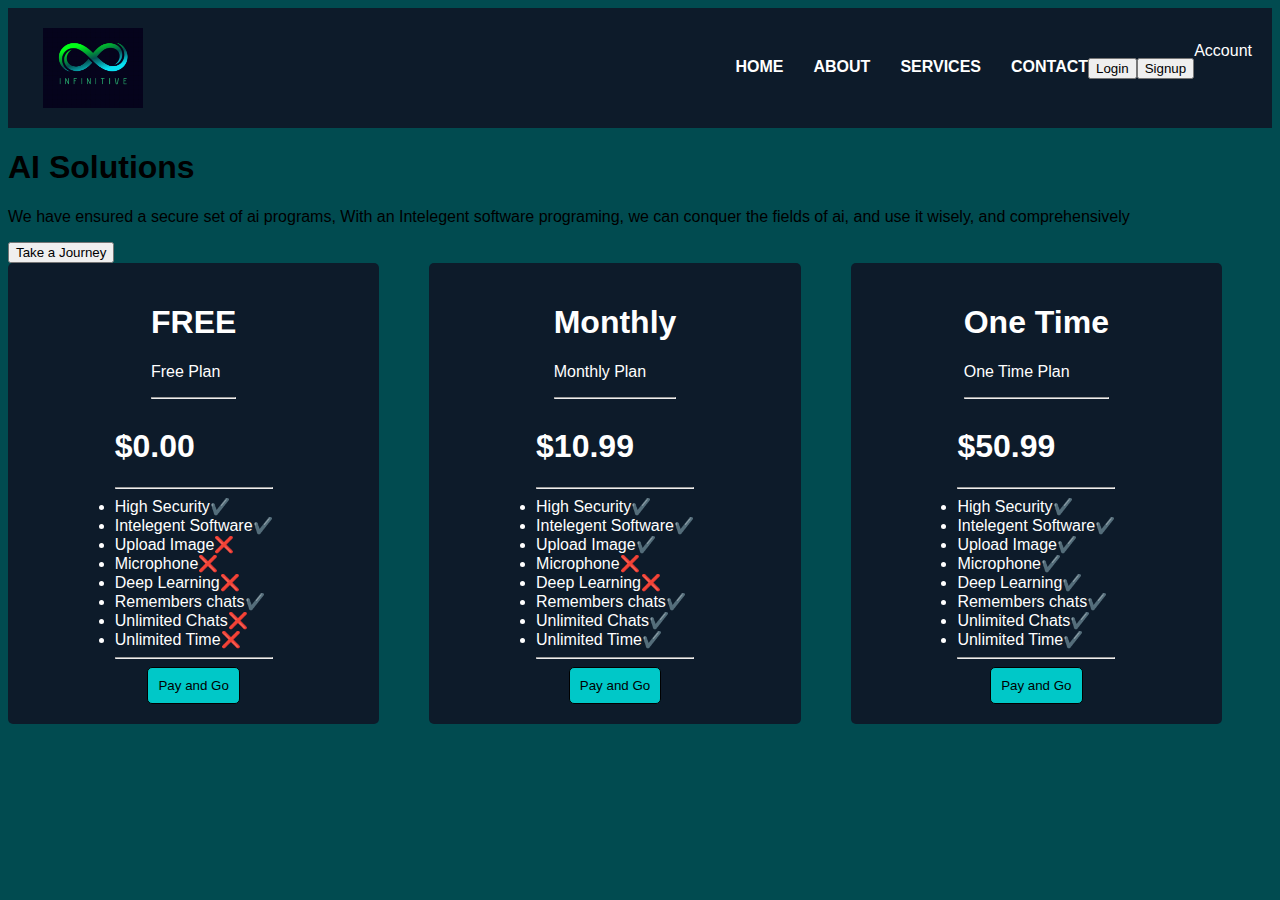
==== ServiceLinks/AISolutions.html @ 1bb722ea "Adding AI Solutions" ====
<!DOCTYPE html>
<html lang="en">

<head>
    <meta charset="UTF-8">
    <meta name="viewport" content="width=device-width, initial-scale=1.0">
    <meta http-equiv="X-UA-Compatible" content="ie=edge">
    <title>AI Solutions</title>
    <link rel="stylesheet" href="sStyle.css">
    <link rel="icon" href="../logo/IIT-Logo-For-Tab.png" type="image/x-icon">
</head>

<body>
    <header>
        <div class="logo">
          <div class="infinity-symbol">
            <!-- <span>&#x221e;</span> Infinity Symbol -->
          </div>
          <img src="../logo/IIT-Logo-For-Nav.png" alt="" class="navlogo">
        </div>
        <nav>
          <div style="display: flex; justify-content: space-between;">
            <div>
              <ul>
                <li><a href="#">Home</a></li>
                <li><a href="#">About</a></li>
                <li><a href="#">Services</a></li>
                <li><a href="#">Contact</a></li>
                <button class="Login">Login</button>
                <button class="Sign Up">Signup</button>
              </ul>
            </div>
            <div style="display: flex; justify-content: space-between;">
              <div class="circle"></div>
              <div class="">Account</div>
            </div>
          </div>
    
        </nav>
      </header>
      <div>
          <h1>AI Solutions</h1>
          <p>We have ensured a secure set of ai programs, With an Intelegent software programing, we can conquer the fields of
              ai, and use it wisely, and comprehensively</p>
      </div>
    <button id="tak">Take a Journey</button>
    <div style="display: flex;">
        <div class="card">
            <div class="card-header">
                <h1>FREE</h1>
                <p>Free Plan</p>
                <hr>
            </div>
            <div class="card-body">
                <h1>$0.00</h1>
                <hr>
                <li>High Security✔️</li>
                <li>Intelegent Software✔️</li>
                <li>Upload Image❌</li>
                <li>Microphone❌</li>
                <li>Deep Learning❌</li>
                <li>Remembers chats✔️</li>
                <li>Unlimited Chats❌</li>
                <li>Unlimited Time❌</li>
                <hr>
            </div>
            <button id="pag">Pay and Go</button>
        </div>
        <div class="card">
            <div class="card-header">
                <h1>Monthly</h1>
                <p>Monthly Plan</p>
                <hr>
            </div>
            <div class="card-body">
                <h1>$10.99</h1>
                <hr>
                <li>High Security✔️</li>
                <li>Intelegent Software✔️</li>
                <li>Upload Image✔️</li>
                <li>Microphone❌</li>
                <li>Deep Learning❌</li>
                <li>Remembers chats✔️</li>
                <li>Unlimited Chats✔️</li>
                <li>Unlimited Time✔️</li>
                <hr>
            </div>
            <button id="pag">Pay and Go</button>
        </div>
        <div class="card">
            <div class="card-header">
                <h1>One Time</h1>
                <p>One Time Plan</p>
                <hr>
            </div>
            <div class="card-body">
                <h1>$50.99</h1>
                <hr>
                <li>High Security✔️</li>
                <li>Intelegent Software✔️</li>
                <li>Upload Image✔️</li>
                <li>Microphone✔️</li>
                <li>Deep Learning✔️</li>
                <li>Remembers chats✔️</li>
                <li>Unlimited Chats✔️</li>
                <li>Unlimited Time✔️</li>
                <hr>
            </div>
            <button id="pag">Pay and Go</button>
        </div>
    </div>
</body>

</html>
---- ServiceLinks/sStyle.css ----
body{
    background-color: #014b50;
    font-family: 'Arial', sans-serif;
    padding: 0;
    
}
header {
    display: flex;
    justify-content: space-between;
    align-items: center;
    padding: 20px;
    background-color: #0d1b2a;
    color: #fff;
}

header .logo {
    display: flex;
    align-items: center;
}

header .logo .infinity-symbol {
    font-size: 2.5rem;
    margin-right: 15px;
    color: #00c8c8;
    /* Electric Blue */
}
.navlogo{
    width: 100px;
    height: 80px;
    padding: 0;
}
.footerlogo{
    width: 100px;

}
header h1 {
    font-size: 2.2rem;
    font-weight: bold;
}

nav ul {
    display: flex;
    list-style: none;
}

nav ul li {
    margin-left: 30px;
}

nav ul li a {
    color: #fff;
    text-decoration: none;
    font-size: 1rem;
    text-transform: uppercase;
    font-weight: bold;
}

nav ul li a:hover {
    color: #00c8c8;
}

.card {
    background-color: #0d1b2a;
    padding: 20px;
    border-radius: 5px;
    margin-right: 50px;
    width: 500px;
    font-family: 'Arial', sans-serif;
    display: flex;
    flex-direction: column;
    justify-content: center;
    align-items: center;
    color: white;
    transition: 0.5s;
}
.card:hover{
    background-color: #00c8c8;
    color: black;
}
#pag{
    padding: 10px;
    border: 1px solid black;
    border-radius: 5px;
    background-color: #00c8c8;
}
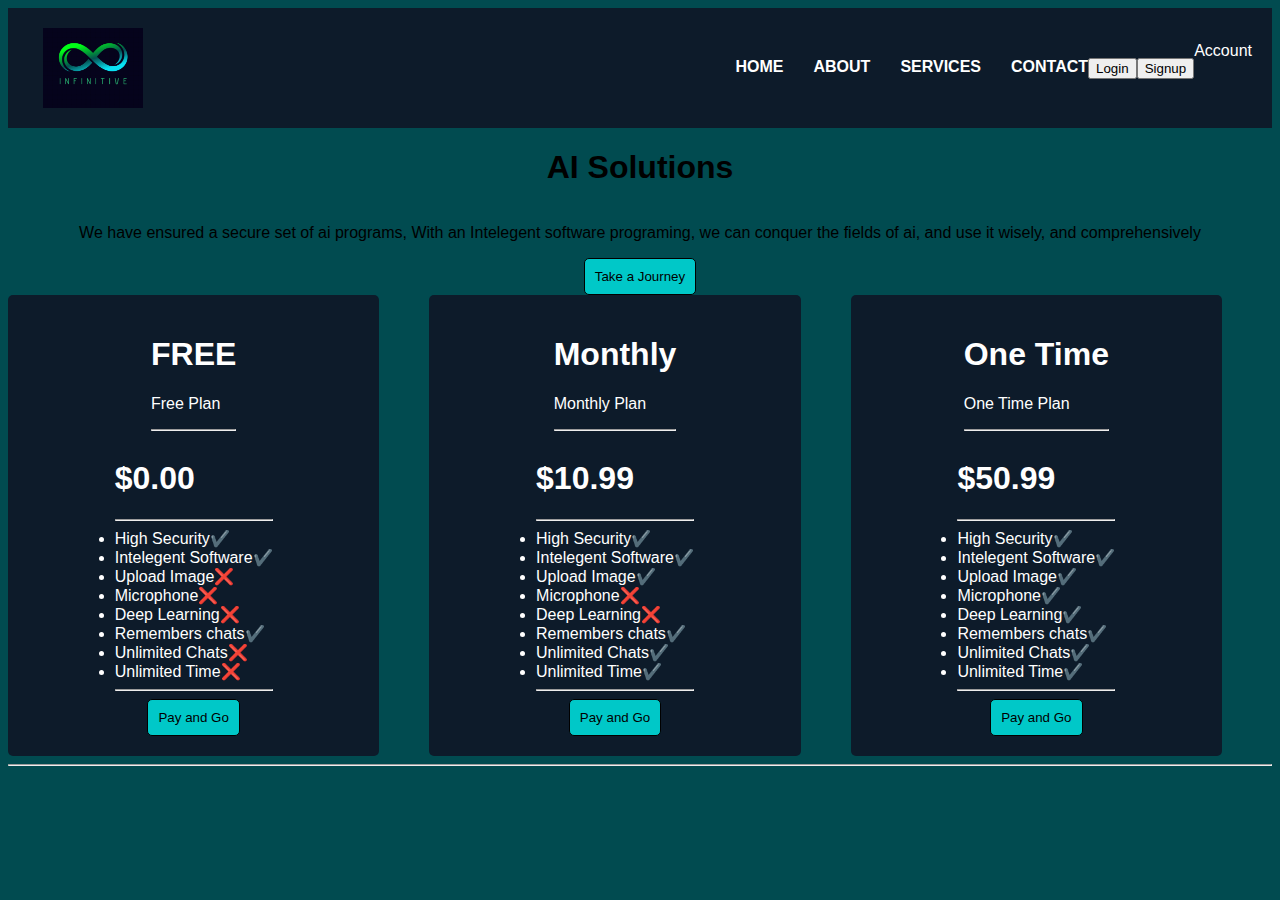
==== commit d7a10723: "initial commit" ====
--- a/ServiceLinks/AISolutions.html
+++ b/ServiceLinks/AISolutions.html
@@ -13,37 +13,39 @@
 <body>
     <header>
         <div class="logo">
-          <div class="infinity-symbol">
-            <!-- <span>&#x221e;</span> Infinity Symbol -->
-          </div>
-          <img src="../logo/IIT-Logo-For-Nav.png" alt="" class="navlogo">
+            <div class="infinity-symbol">
+                <!-- <span>&#x221e;</span> Infinity Symbol -->
+            </div>
+            <img src="../logo/IIT-Logo-For-Nav.png" alt="" class="navlogo">
         </div>
         <nav>
-          <div style="display: flex; justify-content: space-between;">
-            <div>
-              <ul>
-                <li><a href="#">Home</a></li>
-                <li><a href="#">About</a></li>
-                <li><a href="#">Services</a></li>
-                <li><a href="#">Contact</a></li>
-                <button class="Login">Login</button>
-                <button class="Sign Up">Signup</button>
-              </ul>
+            <div style="display: flex; justify-content: space-between;">
+                <div>
+                    <ul>
+                        <li><a href="#">Home</a></li>
+                        <li><a href="#">About</a></li>
+                        <li><a href="#">Services</a></li>
+                        <li><a href="#">Contact</a></li>
+                        <button class="Login">Login</button>
+                        <button class="Sign Up">Signup</button>
+                    </ul>
+                </div>
+                <div style="display: flex; justify-content: space-between;">
+                    <div class="circle"></div>
+                    <div class="">Account</div>
+                </div>
             </div>
-            <div style="display: flex; justify-content: space-between;">
-              <div class="circle"></div>
-              <div class="">Account</div>
-            </div>
-          </div>
-    
+
         </nav>
-      </header>
-      <div>
-          <h1>AI Solutions</h1>
-          <p>We have ensured a secure set of ai programs, With an Intelegent software programing, we can conquer the fields of
-              ai, and use it wisely, and comprehensively</p>
-      </div>
-    <button id="tak">Take a Journey</button>
+    </header>
+    <div style="display: flex;flex-direction: column;
+      justify-content: center; align-items: center;">
+        <h1>AI Solutions</h1>
+        <p>We have ensured a secure set of ai programs, With an Intelegent software programing, we can conquer the
+            fields of
+            ai, and use it wisely, and comprehensively</p>
+        <button id="tak">Take a Journey</button>
+    </div>
     <div style="display: flex;">
         <div class="card">
             <div class="card-header">
@@ -109,6 +111,8 @@
             <button id="pag">Pay and Go</button>
         </div>
     </div>
+    <hr>
+    <h1></h1>
 </body>
 
 </html>--- a/ServiceLinks/sStyle.css
+++ b/ServiceLinks/sStyle.css
@@ -3,6 +3,9 @@
     font-family: 'Arial', sans-serif;
     padding: 0;
     
+}
+button{
+    cursor: pointer;
 }
 header {
     display: flex;
@@ -82,4 +85,10 @@
     border: 1px solid black;
     border-radius: 5px;
     background-color: #00c8c8;
+}
+#tak{
+    padding: 10px;
+    border: 1px solid black;
+    border-radius: 5px;
+    background-color: #00c8c8;
 }